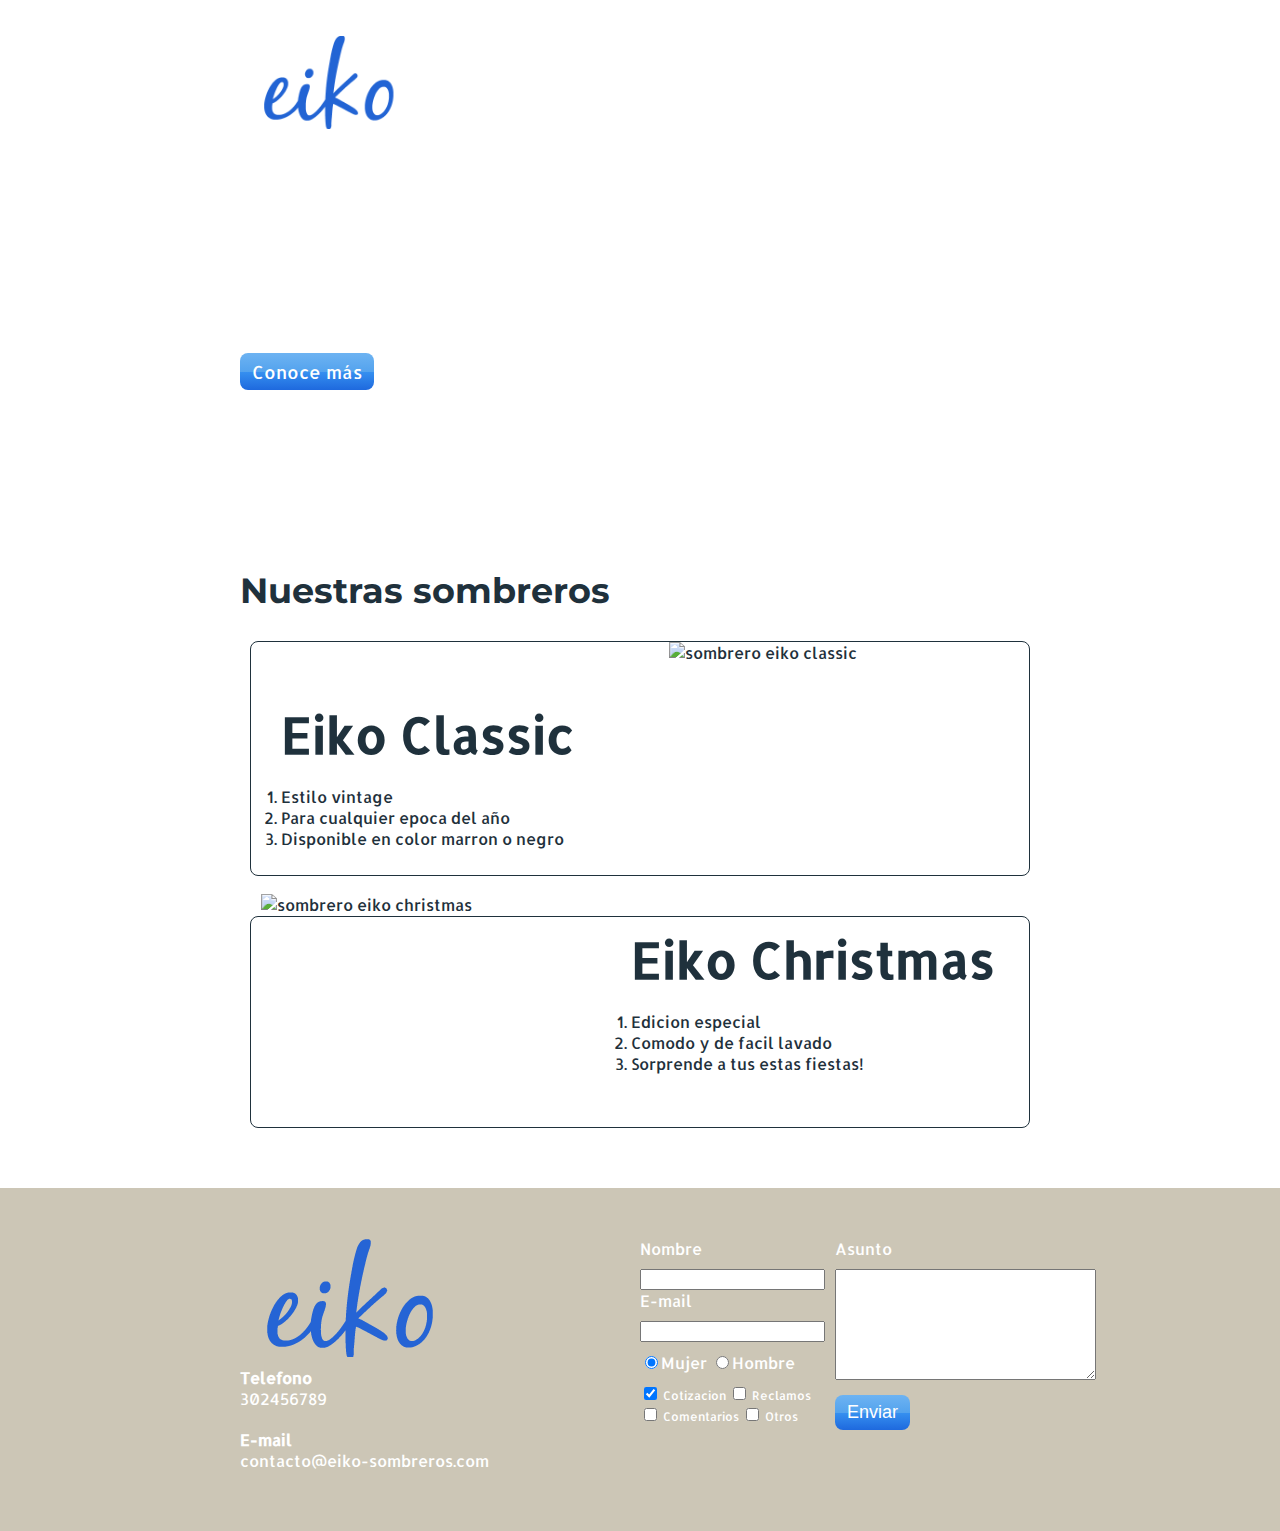
==== index.html @ f9df1007 "eiko terminado primero diseño" ====
<!DOCTYPE html>
<html>
	<head>
		<title>Eiko - Sombreros únicos!! </title>
		<meta charset="utf-8"/>
		<link href="https://fonts.googleapis.com/css?family=Allerta|Montserrat:400,700" rel="stylesheet">
		<link rel="stylesheet" href="css/invie.css" />
	</head>
	<body>
		<section id="portada" class="portada background"> <!-- portada -->
			<header id="header" class="header contenedor"> <!-- header -->
				<figure class="logotipo"> <!-- logotipo -->
					<img src="images/logo2.png" width="186" heigth="60" alt="Invie logotipo"/>
				</figure>
				<nav class="menu"> <!-- menu -->
					<ul>
						<li>
							<a href="index.html">Home </a>
						</li>
						<li>
							<a href="#sombreros">Sombreros</a>
						</li>
						<li>
							<a href="precios.html">Precios</a>
						</li>
					</ul>
				</nav>
			</header>
			<div class="contenedor">
				<h1 class="titulo"> Sombreros <span>Únicos</span> </h1><!-- titulo -->
				<h3 class="title-a"> Estilo y sencillez </h3><!-- resumen -->
				<a class="button" href="#sombreros">Conoce  más</a><!-- boton -->
			</div>
		</section>
		<section id="sombreros" class="sombreros contenedor"> <!-- guitarras -->
			<h2> Nuestras sombreros</h2> <!-- titulo -->
			<article class="sombrero"> <!--guitarra1-->
				<img class="right" src="images/sombre1test.png" alt="sombrero eiko classic" width="350"/>
				<div class="contenedor-sombrero-a">
					<h3 class="title-b"> Eiko Classic </h3>
					<ol>
						<li>Estilo vintage </li>
						<li>Para cualquier epoca del año </li>
						<li>Disponible en color marron o negro</li>
					</ol>
			</div>
			</article>
			<article class="sombrero b"> <!-- guitarra2 -->
				<img class="left" src="images/sombre2test.png" alt="sombrero eiko christmas" width="350"/>
				<div class="contenedor-sombrero-b">
					<h3 class="title-b"> Eiko Christmas</h3>
					<ol>
						<li>Edicion especial</li>
						<li>Comodo y de facil lavado</li>
						<li>Sorprende a tus estas fiestas! </li>
					</ol>
				</div>
		</article>
	 </section>
			 <footer class="footer">
						<div class="contenedor">
								<div class="contacto">
									<img src="images/logo.png" alt="logotipo blanco"/>
									<a href="tel:+54302456789"><strong>Telefono </strong><span>302456789 </span></a>
									<a href="mailto:contacto@invie.com"><strong>E-mail </strong><span>contacto@eiko-sombreros.com</span></a>
								</div>
							<form class="formulario">
									<div class="col1">
										<label for="nombre">Nombre</label>
										<input type="text" required id="nombre" name="nombre"/>
										<label for="email">E-mail</label>
										<input type="email" required id="email" name="email"/>
										<div class="sexo">
											<label for="mujer">
												<input type="radio" checked id="mujer" name="sexo" value="mujer">Mujer
											</label>
											<label for="hombre">
												<input type="radio" id="hombre" name="sexo" value="hombre">Hombre
											</label>
										</div>
										<div class="intereses">
											<label for="cotizacion">
												<input type="checkbox" checked id="cotizacion" name="intereses" value="cotizacion"> Cotizacion
											</label>
											<label for="reclamos">
												<input type="checkbox" id="reclamos" name="intereses" value="reclamos"> Reclamos
											</label>
											<label for="comentarios">
												<input type="checkbox" id="comentarios" name="intereses" value="comentarios"> Comentarios
											</label>
											<label for="otros">
												<input type="checkbox" id="otros" name="intereses" value="otros"> Otros
											</label>
										</div>
									</div>
								<div class="col2">
									<label for="asunto">Asunto</label>
									<textarea name="asunto" id="asunto" cols="30" rows="7"></textarea>
									<input type="submit" class="button"  value="Enviar">
								</div>
							</form>
						</div>
					</footer>
		</body>
		</html>
---- css/invie.css ----
/* *{
  padding: 10px;
  margin: 10px;
  border:2px solid red;
}*/
body {
  font-family: 'Allerta', sans-serif;
  margin:0;
}
table {
  width:100%;
}

th{
  background:#273b47;
  color:white;
  padding:10px 20px;
  text-align:left;
}

td {
  padding:20px;
}

table, td, th {
  border:1px solid #273b47;
  border-collapse:collapse;
}
input, textarea {
  outline: 0;
}
input:focus, textarea:focus {
  background: lightgray;

}

.contenedor {
  width:800px;
  margin:auto;
  position: relative;
}
.background {
  background-image:url("../images/backgroundhat.jpeg");
  background-size:cover;
}
.button{
  border-radius: 8px;
  border: none;
  background: #fd324e;
  color: white;
  padding: 7px 12px;
  cursor: pointer;
  font-size: 18px;
  background: linear-gradient(to left, #fe344e, #ff7250);
  text-decoration: none;
  /* Permalink - use to edit and share this gradient: http://colorzilla.com/gradient-editor/#6db3f2+0,54a3ee+50,3690f0+51,1e69de+100;Blue+Gloss+%233 */
  background: #6db3f2; /* Old browsers */
  background: -moz-linear-gradient(top, #6db3f2 0%, #54a3ee 50%, #3690f0 51%, #1e69de 100%);
  background: -webkit-linear-gradient(top, #6db3f2 0%,#54a3ee 50%,#3690f0 51%,#1e69de 100%);
  background: linear-gradient(to bottom, #6db3f2 0%,#54a3ee 50%,#3690f0 51%,#1e69de 100%);
  filter: progid:DXImageTransform.Microsoft.gradient( startColorstr='#6db3f2', endColorstr='#1e69de',GradientType=0 ); /* IE6-9 */
}
.titulo {
  font-family: 'Montserrat', sans-serif;
  font-size: 70px;
  margin-bottom: 0;
  margin-top:70px;
}
.titulo span{
  text-decoration:underline;
}
.title-a {
  font-size:24px;
  margin-top: 0;
}
.title-b {
  margin-bottom:20px;
  font-size:50px;
}

.sombreros {
margin-bottom: 60px;
color:#1F313C;

}
.sombreros h2{
  font-family: 'Montserrat', sans-serif;
  font-size:35px;
}

.portada {
  color:white;
  padding: 20px;
  height: 500px;

}
.portada button{
  margin-bottom:70px;
}
.menu{
  font-size:24px;
  display:inline-block;
  position: absolute;
  right:0;
}
.menu li {
  display:inline-block;
  margin-left:30px;
}
.menu li:before{
  content:"∘";
  font-size:30px;
  line-height: 20px;

}
.menu a{
  color:white;
  text-decoration:none;
}

.logotipo {
  display:inline-block;
  margin-left:0;
}

.sombrero{
  padding:10px;
  margin:10px 10px 40px 10px;
  /*overflow:hidden;*/
  border: 1px solid #1F313C;
  border-radius:8px;
}
.sombrero ol {
  padding:0;
}
.sombrero.b{
  height: 190px;

}
.right {
  float:right;
  position:relative;
  top:-10px;
}
.left {
  float:left;
  position:relative;
  top: -33px;
}

.contenedor-sombrero-b{
  margin-left:370px;
  position: relative;
  bottom: 50px;

}
.contenedor-sombrero-a{
  padding-left:20px;
}
.header{
  position:relative;
}

.footer {
  background:#ccc6b6;
  padding:50px 10px;
}

.contacto {
  display:flex;
  width: 300px;
  flex-wrap: wrap;
  align-items: center;

}
.contacto img{
  display:block;
}
.contacto strong {
  display:block;
}

.contacto a {
  color:white;
  text-decoration:none;
  margin: 10px 10px 10px 0;
}

.footer .contenedor {
  display:flex;
  justify-content: space-between;
}
.formulario{
  display: flex;
  width:400px;
  color:white;
}

.col1, .col2{
  display:flex;
  flex-direction: column;
}

.col1 {
  margin-right:10px;
}

.intereses label {
  font-size:12px;
}

.formulario label, .sexo, .intereses {
  margin-bottom:10px;
}

.sexo {
  margin-top:10px;
}

.col2 {
  align-items: flex-start;
}
.col2 .button{
  margin-top: 15px;
}

.tabla {
  margin: 50px 0;
}
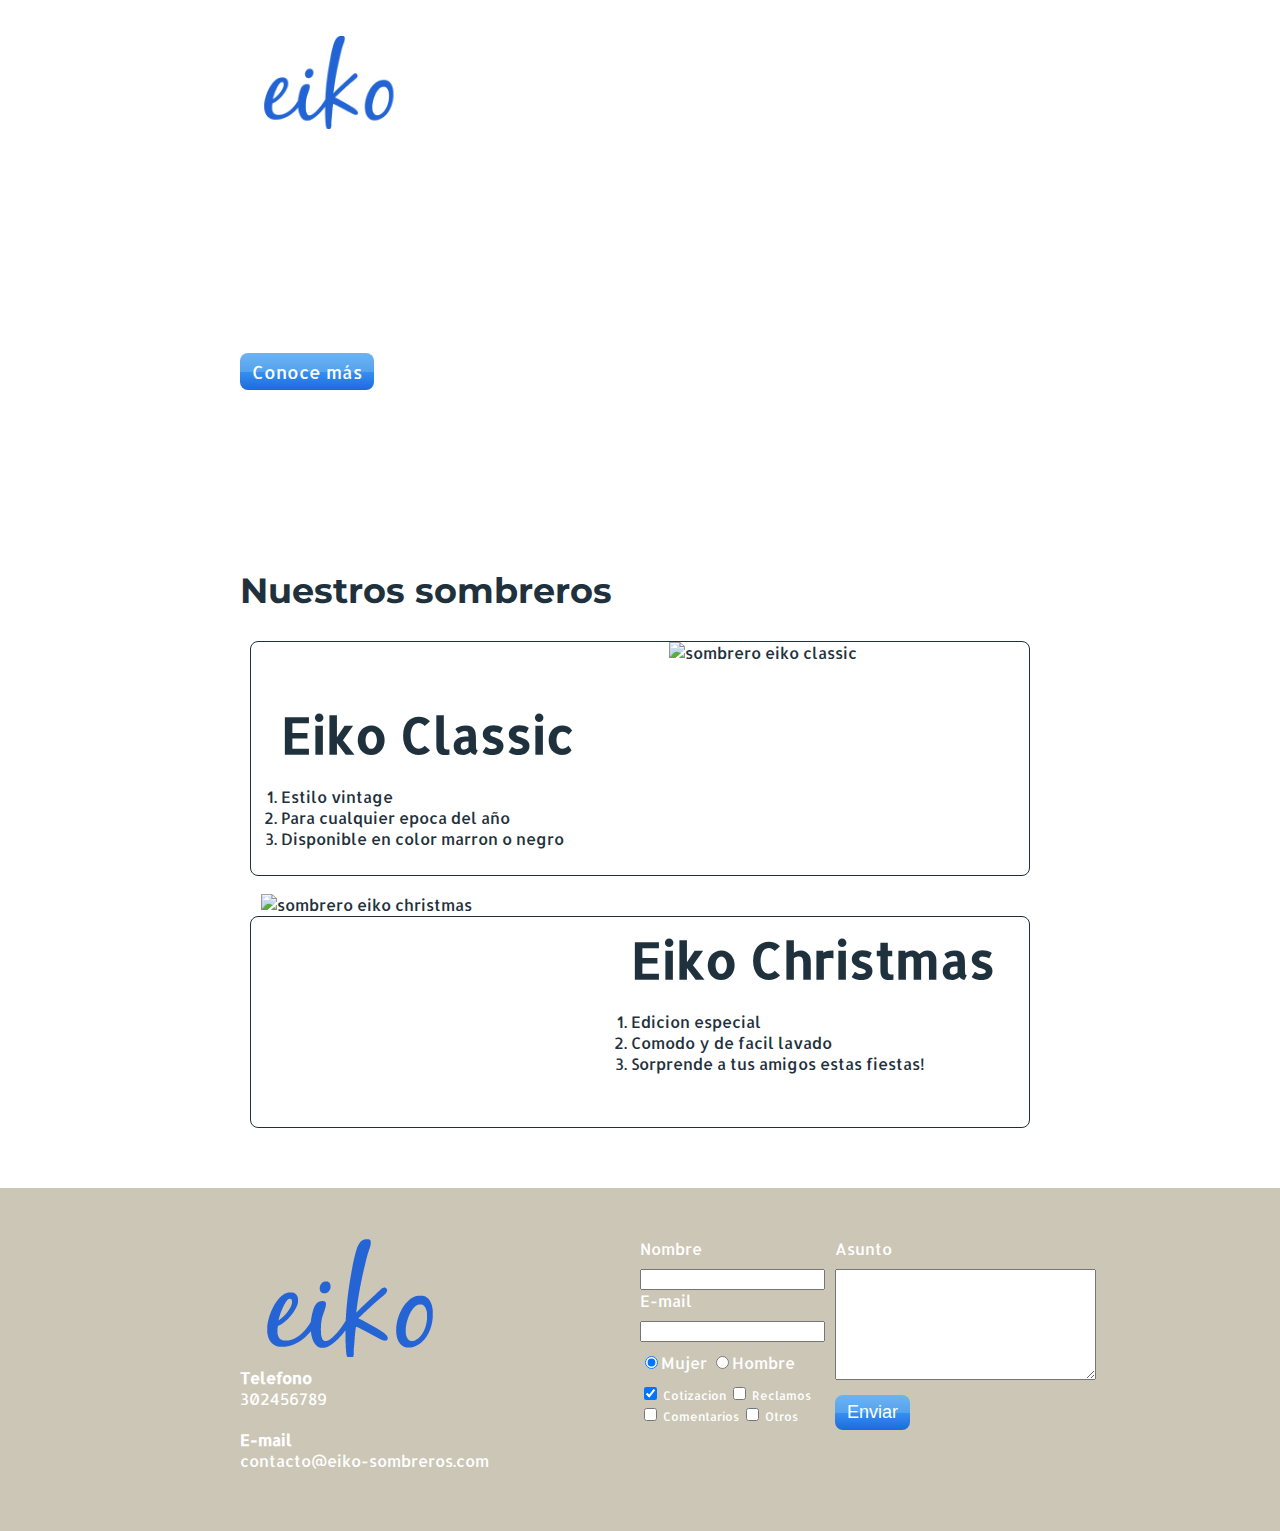
==== commit 68596ef5: "fix errores de ortografia" ====
--- a/index.html
+++ b/index.html
@@ -33,7 +33,7 @@
 			</div>
 		</section>
 		<section id="sombreros" class="sombreros contenedor"> <!-- guitarras -->
-			<h2> Nuestras sombreros</h2> <!-- titulo -->
+			<h2> Nuestros sombreros</h2> <!-- titulo -->
 			<article class="sombrero"> <!--guitarra1-->
 				<img class="right" src="images/sombre1test.png" alt="sombrero eiko classic" width="350"/>
 				<div class="contenedor-sombrero-a">
@@ -52,7 +52,7 @@
 					<ol>
 						<li>Edicion especial</li>
 						<li>Comodo y de facil lavado</li>
-						<li>Sorprende a tus estas fiestas! </li>
+						<li>Sorprende a tus amigos estas fiestas! </li>
 					</ol>
 				</div>
 		</article>
